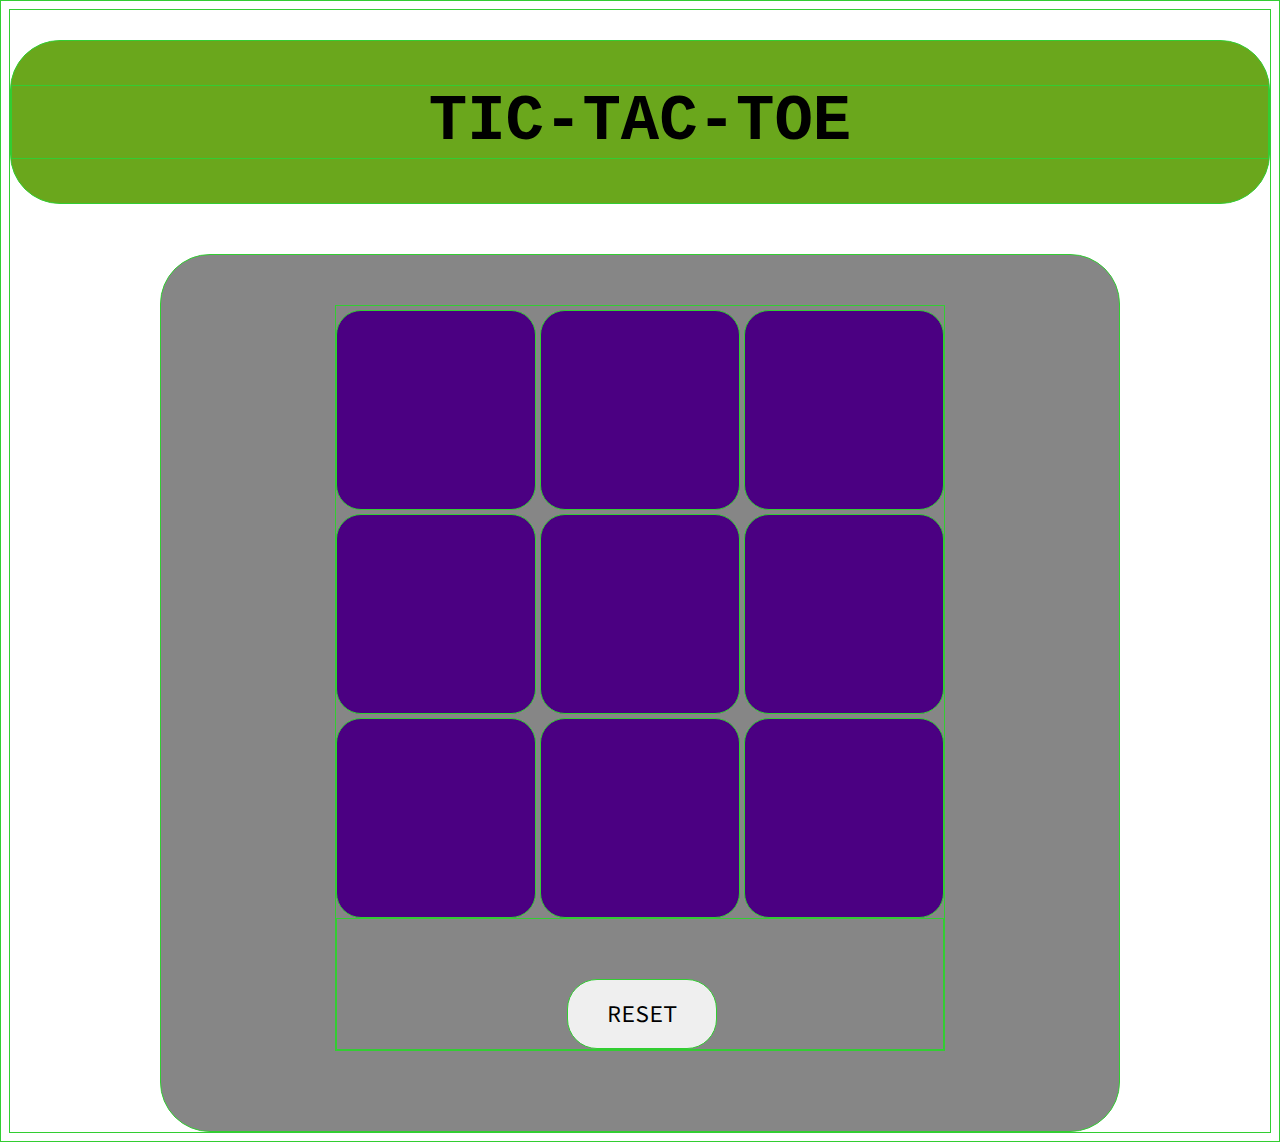
==== index.html @ 390e533e "logic and querycode currently works. Trying to make reset button and keeping point score." ====
<!DOCTYPE html>
<html lang="en">
<head>
  <meta charset="UTF-8">
  <script src="js/jquery.js" charset="utf-8"></script>
  <script src="js/test.js" charset="utf-8"></script>
  <script src="js/querycode.js" charset="utf-8"></script>
  <!-- <script src="js/main.js" charset="utf-8"></script> -->
  <link rel="stylesheet" href="css/style.css">
  <title>TicTacToe</title>
</head>
<body>

  <div class="heading-box">
    <h1>TIC-TAC-TOE</h1>
  </div>

  <div class="container">

      <div class="game-box">

        <div class="box" id="0"></div>
        <div class="box" id="1"></div>
        <div class="box" id="2"></div>
        <div class="box" id="3"></div>
        <div class="box" id="4"></div>
        <div class="box" id="5"></div>
        <div class="box" id="6"></div>
        <div class="box" id="7"></div>
        <div class="box" id="8"></div>

        <div class="x-box">
          <h1 class="result">X WINS!</h1>
        </div>
        <div class="o-box">
          <h1 class="result">O WINS!</h1>
        </div>
        <div class="draw-box">
          <h1 class="result">DRAW!</h1>
        </div>

        <div class="button-box">
          <button class="reset-button">
            RESET
          </button>
        </div>

      </div> <!-- .game-box -->


  </div>
</body>
</html>
---- css/style.css ----
@import url('https://fonts.googleapis.com/css?family=Source+Code+Pro|Ubuntu+Mono');

* {
  box-sizing: border-box;
  border: 1px solid limegreen;
}


.heading-box {
  margin-left: auto;
  margin-right: auto;
  padding: 1px 0 1px 0;
  margin: 30px 0 50px 0;
  border-radius: 50px;
  background-color: rgb(106, 167, 28)
}

h1 {
  text-align: center;
  font-family: 'Ubuntu Mono', monospace;
  font-size: 400%;
}

.container {
  max-width: 960px;
  padding: 50px 0 80px 0;
  background-color: rgb(134, 134, 134);
  border-radius: 50px;
  margin: 0 auto;
}

.game-box {
  position: relative;
  margin: 0 auto;
  width: 610px;
}

.box-row {
  margin: 0 auto;
}

.box {
  display: inline-block;
  margin: 4px 0 0 0;
  background-color: #4b0082;
  border-radius: 25px;
  width: 200px;
  height: 200px;
  vertical-align: top;
  text-align: center;
  font-size: 900%;
  font-family: 'Ubuntu Mono', monospace;
  color: rgb(113, 255, 186);
}

/* .naught {
  background-image: url("../img/circle.png");
  background-size: contain;
}

.cross {
  background-image: url("../img/cross.jpg");
  background-size: contain;
} */

.x-box {
  position: absolute;
  visibility: hidden;
  top: 0;
  left: 8px;
  right: 8px;
  padding: 176px 63px 166px 94px;
}


.o-box {
  position: absolute;
  visibility: hidden;
  top: 0;
  left: 8px;
  right: 8px;
  padding: 176px 63px 166px 94px;
}

.draw-box {
  position: absolute;
  visibility: hidden;
  top: 0;
  left: 8px;
  right: 8px;
  padding: 234px 127px 243px 154px;
}

.result {
  text-align: center;
  color: #d40000;
  font-family: 'Ubuntu Mono', monospace;
  margin: 0 auto;
  font-size: 800%;
}

.button-box {
  padding: 60px 0 0 230px;
}

.reset-button {
  margin: 0 auto;
  align-items: center;
  border-radius: 30px;
  font-family: 'Source Code Pro', monospace;
  text-align: center;
  font-size: 150%;
  width: 150px;
  height: 70px;
}
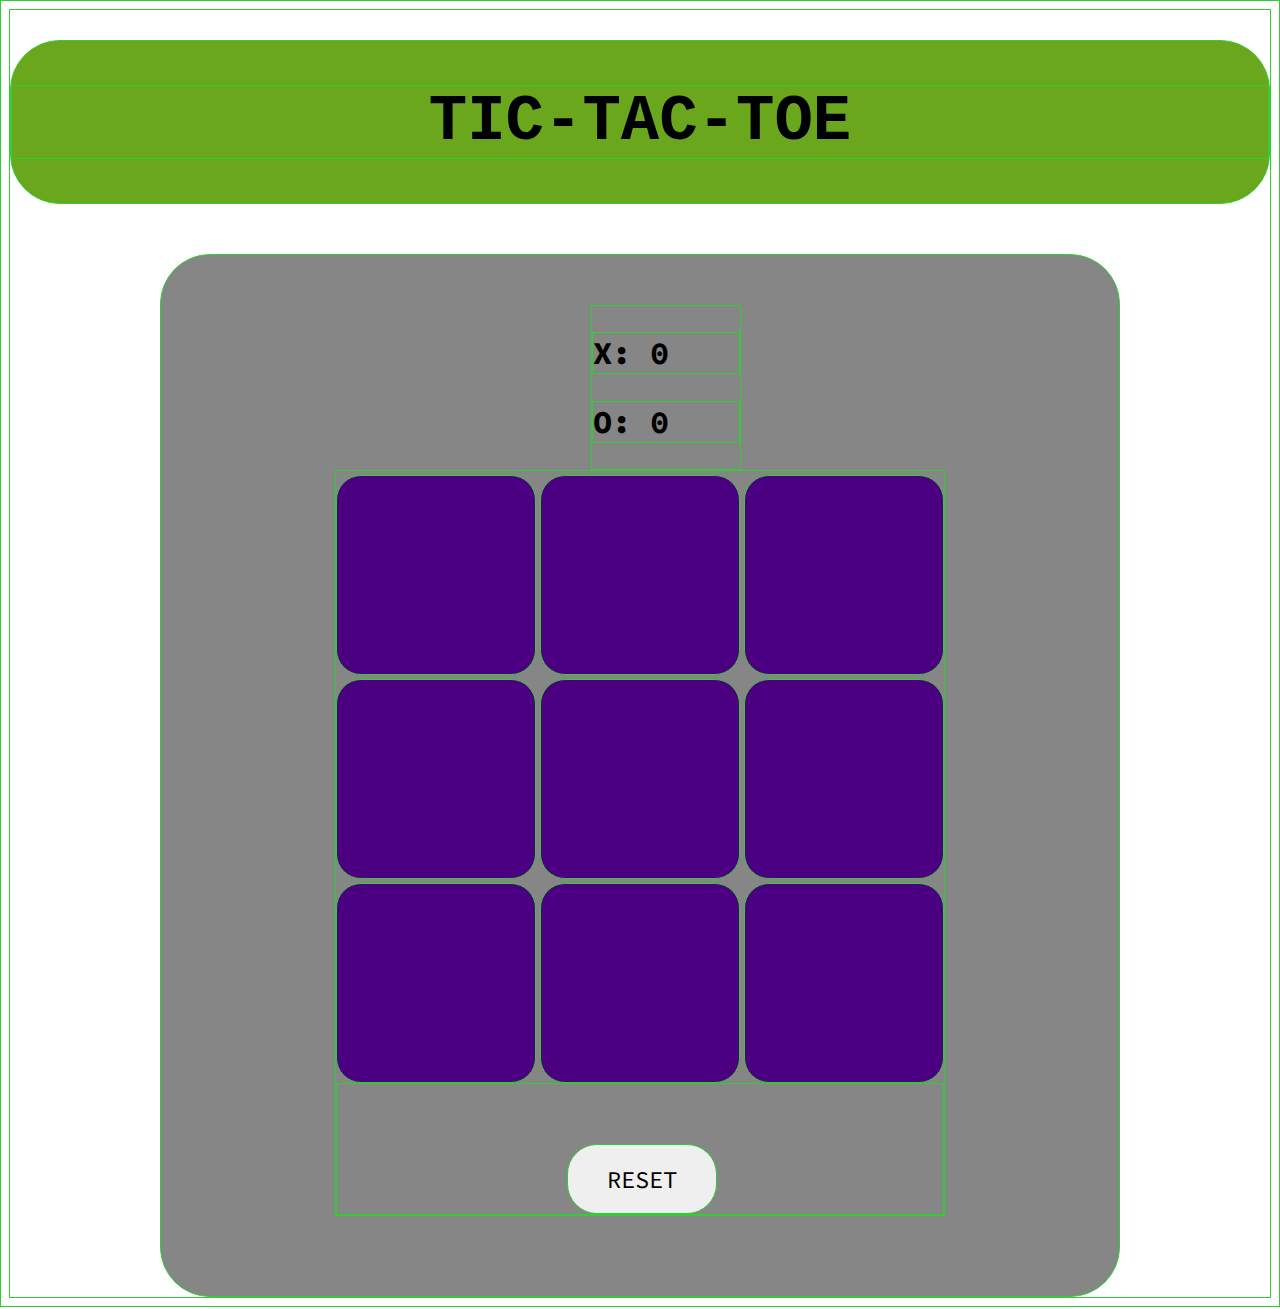
==== commit e642ba1e: "added win counter" ====
--- a/index.html
+++ b/index.html
@@ -16,6 +16,11 @@
   </div>
 
   <div class="container">
+
+      <div class="point-box">
+        <h2 class="x-points">X: 0</h2>
+        <h2 class="o-points">O: 0</h2>
+      </div>
 
       <div class="game-box">
 
@@ -48,6 +53,6 @@
       </div> <!-- .game-box -->
 
 
-  </div>
+  </div> <!-- .container -->
 </body>
 </html>
--- a/css/style.css
+++ b/css/style.css
@@ -30,6 +30,7 @@
 }
 
 .game-box {
+  /* display: inline-block; */
   position: relative;
   margin: 0 auto;
   width: 610px;
@@ -113,3 +114,21 @@
   width: 150px;
   height: 70px;
 }
+
+.point-box {
+  /* display: inline block; */
+  width: 150px;
+  top: 1px;
+  margin: 0 0 0 430px;
+}
+
+.x-points {
+  font-family: 'Source Code Pro', monospace;
+  font-size: 200%;
+}
+
+
+.o-points {
+  font-family: 'Source Code Pro', monospace;
+  font-size: 200%;
+}
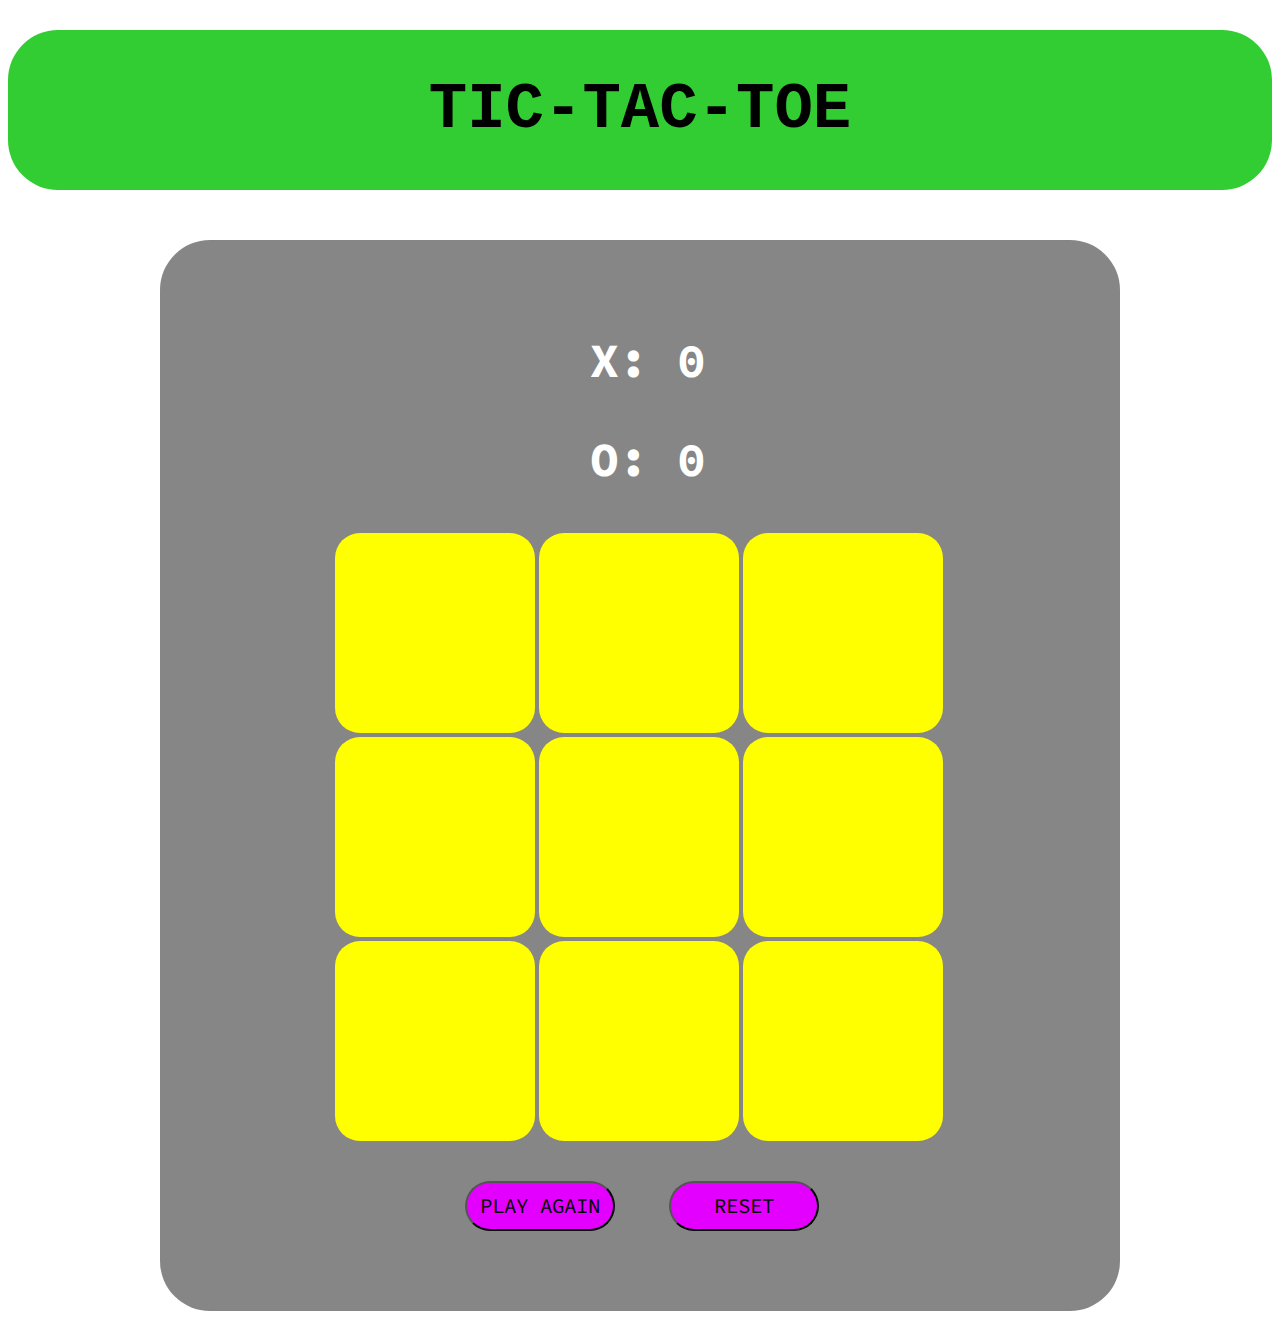
==== commit affb3fe7: "added play again button. More stylistic changes" ====
--- a/index.html
+++ b/index.html
@@ -45,10 +45,13 @@
         </div>
 
         <div class="button-box">
+          <button class="play-again-button">
+            PLAY AGAIN
+          </button>
           <button class="reset-button">
             RESET
           </button>
-        </div>
+        </div> <!-- .button-box -->
 
       </div> <!-- .game-box -->
 
--- a/css/style.css
+++ b/css/style.css
@@ -2,7 +2,7 @@
 
 * {
   box-sizing: border-box;
-  border: 1px solid limegreen;
+  /* border: 1px solid limegreen; */
 }
 
 
@@ -12,7 +12,7 @@
   padding: 1px 0 1px 0;
   margin: 30px 0 50px 0;
   border-radius: 50px;
-  background-color: rgb(106, 167, 28)
+  background-color: limegreen;
 }
 
 h1 {
@@ -43,15 +43,15 @@
 .box {
   display: inline-block;
   margin: 4px 0 0 0;
-  background-color: #4b0082;
+  background-color: yellow;
   border-radius: 25px;
   width: 200px;
   height: 200px;
   vertical-align: top;
   text-align: center;
-  font-size: 900%;
+  font-size: 1100%;
   font-family: 'Ubuntu Mono', monospace;
-  color: rgb(113, 255, 186);
+  color: purple;
 }
 
 /* .naught {
@@ -94,25 +94,38 @@
 
 .result {
   text-align: center;
-  color: #d40000;
+  color: green;
   font-family: 'Ubuntu Mono', monospace;
   margin: 0 auto;
   font-size: 800%;
 }
 
 .button-box {
-  padding: 60px 0 0 230px;
+  padding: 40px 0px 0px 160px;
 }
 
 .reset-button {
-  margin: 0 auto;
-  align-items: center;
+  margin: 0 0 0 30px;
+  display: inline-block;
+  background-color: rgb(227, 0, 255);
   border-radius: 30px;
   font-family: 'Source Code Pro', monospace;
   text-align: center;
-  font-size: 150%;
+  font-size: 130%;
   width: 150px;
-  height: 70px;
+  height: 50px;
+}
+
+.play-again-button {
+  margin: 0 20px 0 -30px;
+  display: inline-block;
+  background-color: rgb(227, 0, 255);
+  border-radius: 30px;
+  font-family: 'Source Code Pro', monospace;
+  text-align: center;
+  font-size: 130%;
+  width: 150px;
+  height: 50px;
 }
 
 .point-box {
@@ -124,11 +137,13 @@
 
 .x-points {
   font-family: 'Source Code Pro', monospace;
-  font-size: 200%;
+  color: white;
+  font-size: 300%;
 }
 
 
 .o-points {
   font-family: 'Source Code Pro', monospace;
-  font-size: 200%;
+  color: white;
+  font-size: 300%;
 }
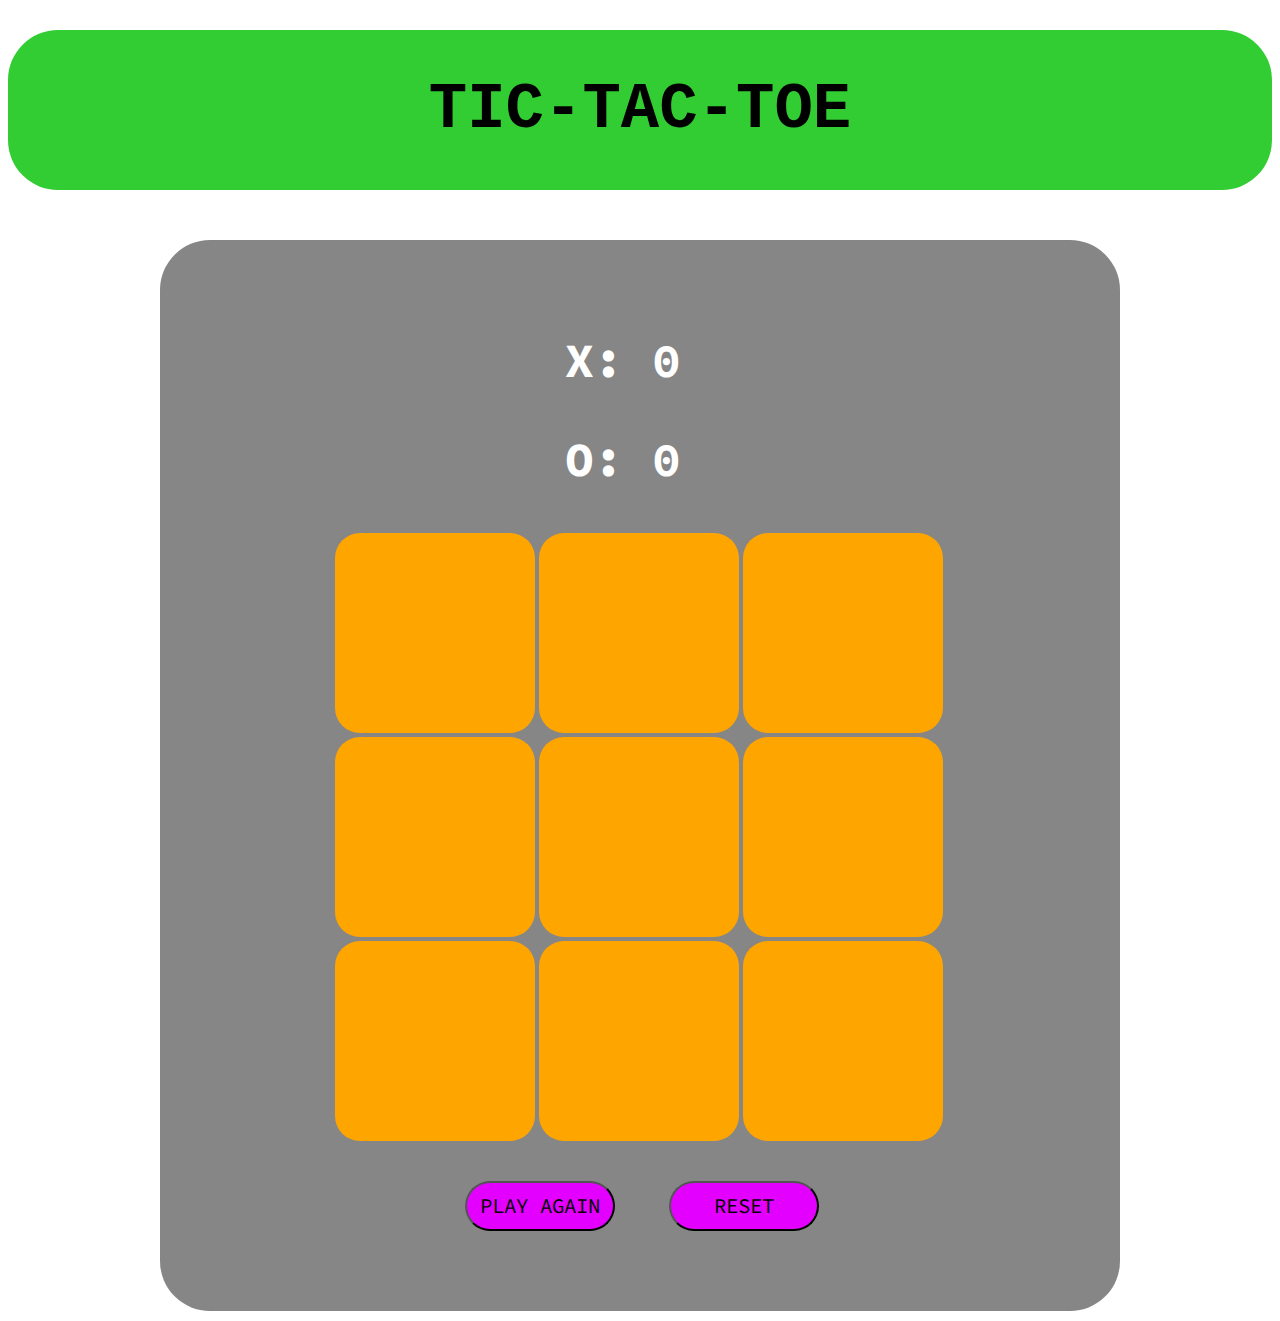
==== commit bd4cb369: "edited readme and added img and images as player id's" ====
--- a/index.html
+++ b/index.html
@@ -3,9 +3,8 @@
 <head>
   <meta charset="UTF-8">
   <script src="js/jquery.js" charset="utf-8"></script>
-  <script src="js/test.js" charset="utf-8"></script>
-  <script src="js/querycode.js" charset="utf-8"></script>
-  <!-- <script src="js/main.js" charset="utf-8"></script> -->
+  <script src="js/queryrender.js" charset="utf-8"></script>
+  <script src="js/logic.js" charset="utf-8"></script>
   <link rel="stylesheet" href="css/style.css">
   <title>TicTacToe</title>
 </head>
--- a/css/style.css
+++ b/css/style.css
@@ -4,7 +4,6 @@
   box-sizing: border-box;
   /* border: 1px solid limegreen; */
 }
-
 
 .heading-box {
   margin-left: auto;
@@ -43,7 +42,7 @@
 .box {
   display: inline-block;
   margin: 4px 0 0 0;
-  background-color: yellow;
+  background-color: orange;
   border-radius: 25px;
   width: 200px;
   height: 200px;
@@ -54,15 +53,15 @@
   color: purple;
 }
 
-/* .naught {
-  background-image: url("../img/circle.png");
+.o {
+  background-image: url('../img/bean.jpg');
   background-size: contain;
 }
 
-.cross {
-  background-image: url("../img/cross.jpg");
+.x {
+  background-image: url('../img/benigni.png');
   background-size: contain;
-} */
+}
 
 .x-box {
   position: absolute;
@@ -72,7 +71,6 @@
   right: 8px;
   padding: 176px 63px 166px 94px;
 }
-
 
 .o-box {
   position: absolute;
@@ -130,9 +128,10 @@
 
 .point-box {
   /* display: inline block; */
+  margin: 0 auto;
   width: 150px;
   top: 1px;
-  margin: 0 0 0 430px;
+  /* margin: 0 0 0 430px; */
 }
 
 .x-points {
@@ -141,7 +140,6 @@
   font-size: 300%;
 }
 
-
 .o-points {
   font-family: 'Source Code Pro', monospace;
   color: white;
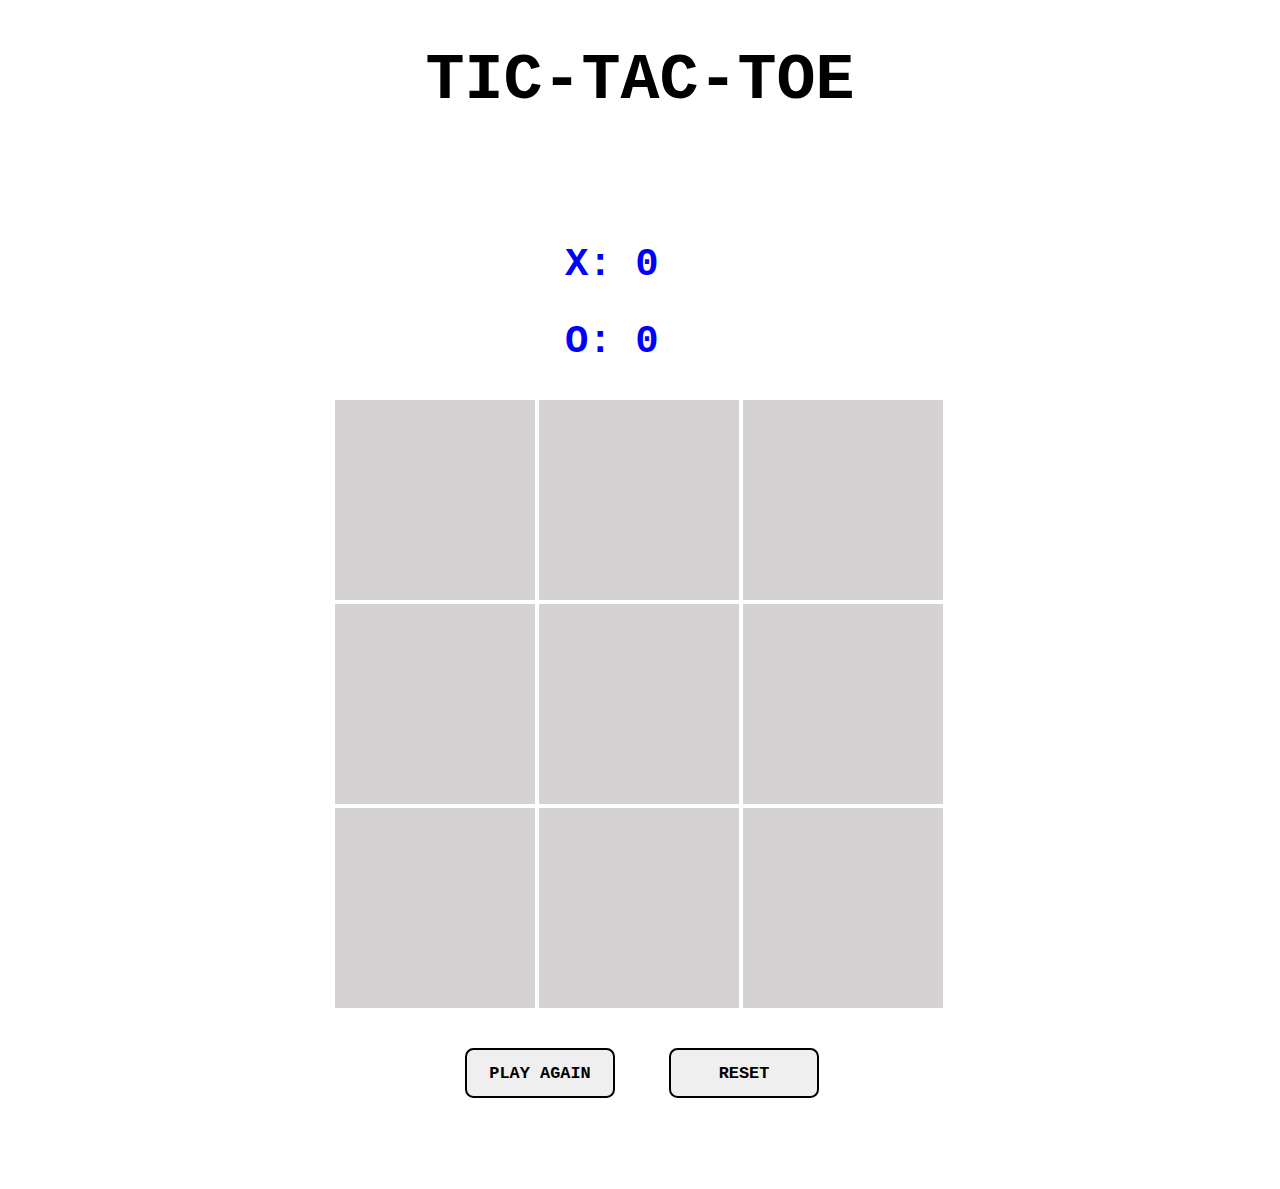
==== commit 2833cfde: "changed colour scheme" ====
--- a/index.html
+++ b/index.html
@@ -3,7 +3,7 @@
 <head>
   <meta charset="UTF-8">
   <script src="js/jquery.js" charset="utf-8"></script>
-  <script src="js/queryrender.js" charset="utf-8"></script>
+  <script src="js/render.js" charset="utf-8"></script>
   <script src="js/logic.js" charset="utf-8"></script>
   <link rel="stylesheet" href="css/style.css">
   <title>TicTacToe</title>
--- a/css/style.css
+++ b/css/style.css
@@ -6,24 +6,17 @@
 }
 
 .heading-box {
-  margin-left: auto;
-  margin-right: auto;
-  padding: 1px 0 1px 0;
-  margin: 30px 0 50px 0;
-  border-radius: 50px;
-  background-color: limegreen;
 }
 
 h1 {
   text-align: center;
-  font-family: 'Ubuntu Mono', monospace;
-  font-size: 400%;
+  font-family: monospace;
+  font-size: 5em;
 }
 
 .container {
   max-width: 960px;
   padding: 50px 0 80px 0;
-  background-color: rgb(134, 134, 134);
   border-radius: 50px;
   margin: 0 auto;
 }
@@ -42,25 +35,14 @@
 .box {
   display: inline-block;
   margin: 4px 0 0 0;
-  background-color: orange;
-  border-radius: 25px;
+  background-color: #d4d2d2;
   width: 200px;
   height: 200px;
   vertical-align: top;
   text-align: center;
   font-size: 1100%;
-  font-family: 'Ubuntu Mono', monospace;
-  color: purple;
-}
-
-.o {
-  background-image: url('../img/bean.jpg');
-  background-size: contain;
-}
-
-.x {
-  background-image: url('../img/benigni.png');
-  background-size: contain;
+  font-family: monospace;
+  color: black;
 }
 
 .x-box {
@@ -92,8 +74,8 @@
 
 .result {
   text-align: center;
-  color: green;
-  font-family: 'Ubuntu Mono', monospace;
+  color: red;
+  font-famimonospace;
   margin: 0 auto;
   font-size: 800%;
 }
@@ -105,9 +87,10 @@
 .reset-button {
   margin: 0 0 0 30px;
   display: inline-block;
-  background-color: rgb(227, 0, 255);
-  border-radius: 30px;
-  font-family: 'Source Code Pro', monospace;
+  border-radius: 0.5em;
+  border: 2px solid black;
+  font-family: monospace;
+  font-weight: bold;
   text-align: center;
   font-size: 130%;
   width: 150px;
@@ -117,9 +100,10 @@
 .play-again-button {
   margin: 0 20px 0 -30px;
   display: inline-block;
-  background-color: rgb(227, 0, 255);
-  border-radius: 30px;
-  font-family: 'Source Code Pro', monospace;
+  border: 2px solid black;
+  border-radius: 0.5em;
+  font-family: monospace;
+  font-weight: bold;
   text-align: center;
   font-size: 130%;
   width: 150px;
@@ -127,21 +111,19 @@
 }
 
 .point-box {
-  /* display: inline block; */
   margin: 0 auto;
   width: 150px;
   top: 1px;
-  /* margin: 0 0 0 430px; */
 }
 
 .x-points {
-  font-family: 'Source Code Pro', monospace;
-  color: white;
+  font-family: monospace;
+  color: blue;
   font-size: 300%;
 }
 
 .o-points {
-  font-family: 'Source Code Pro', monospace;
-  color: white;
+  font-family: monospace;
+  color: blue;
   font-size: 300%;
 }
